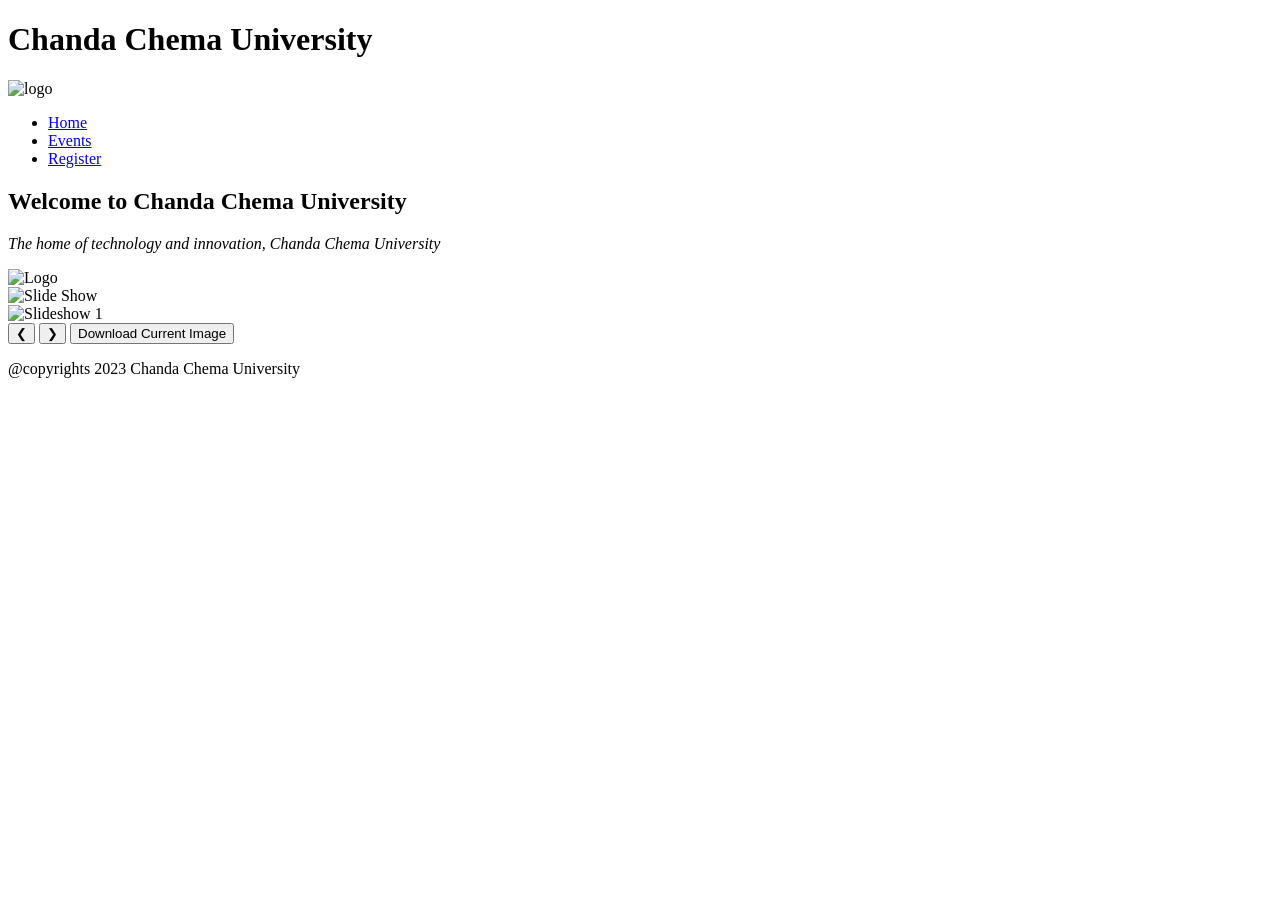
==== index.html @ ce2368bc "first commit" ====
<!DOCTYPE html>
<html lang="en">
<head>
    <meta charset="UTF-8">
    <meta name="viewport" content="width=device-width, initial-scale=1.0">
    <link rel="stylesheet" href="styles/index.css">
    <title> Campus Connect</title>
</head>
<body>
    <header>
        <h1 id="myh1">Chanda Chema University</h1>
        <img src="images/logo.png" width="100" height="100" alt="logo">
        <nav>
            <ul>
                <li><a href="index.html">Home</a></li>
                <li><a href="events.html">Events</a></li>
                <li><a href="register.html">Register</a></li>
            </ul>
        </nav>
    </header>
    <div class="gradient-banner">
        <h2>Welcome to Chanda Chema University </h2>
        <p><i> The home of technology and innovation, Chanda Chema University</i></p>
        
    </div>
    <main>
        <section class="slideshow-container">
            <div class="slide fade active">
                <img src="images/logo.png" alt="Logo" style="width:100%">
            </div>
            <div class="slide fade">
                <img src="images/slide show.png" alt="Slide Show" style="width:100%">
            </div>
            <div class="slide fade">
                <img src="images/slideshow1.png" alt="Slideshow 1" style="width:100%">
            </div>
            <button class="prev" onclick="plusSlides(-1)">❮</button>
            <button class="next" onclick="plusSlides(1)">❯</button>
            <button class="download-btn" onclick="downloadCurrentImage()">Download Current Image</button>
        </section>
    </main>
    <footer>
        <p></p>
        <p>@copyrights 2023 Chanda Chema University</p>
    </footer>
    <script src="script/index.js"></script>
</body>
</html>
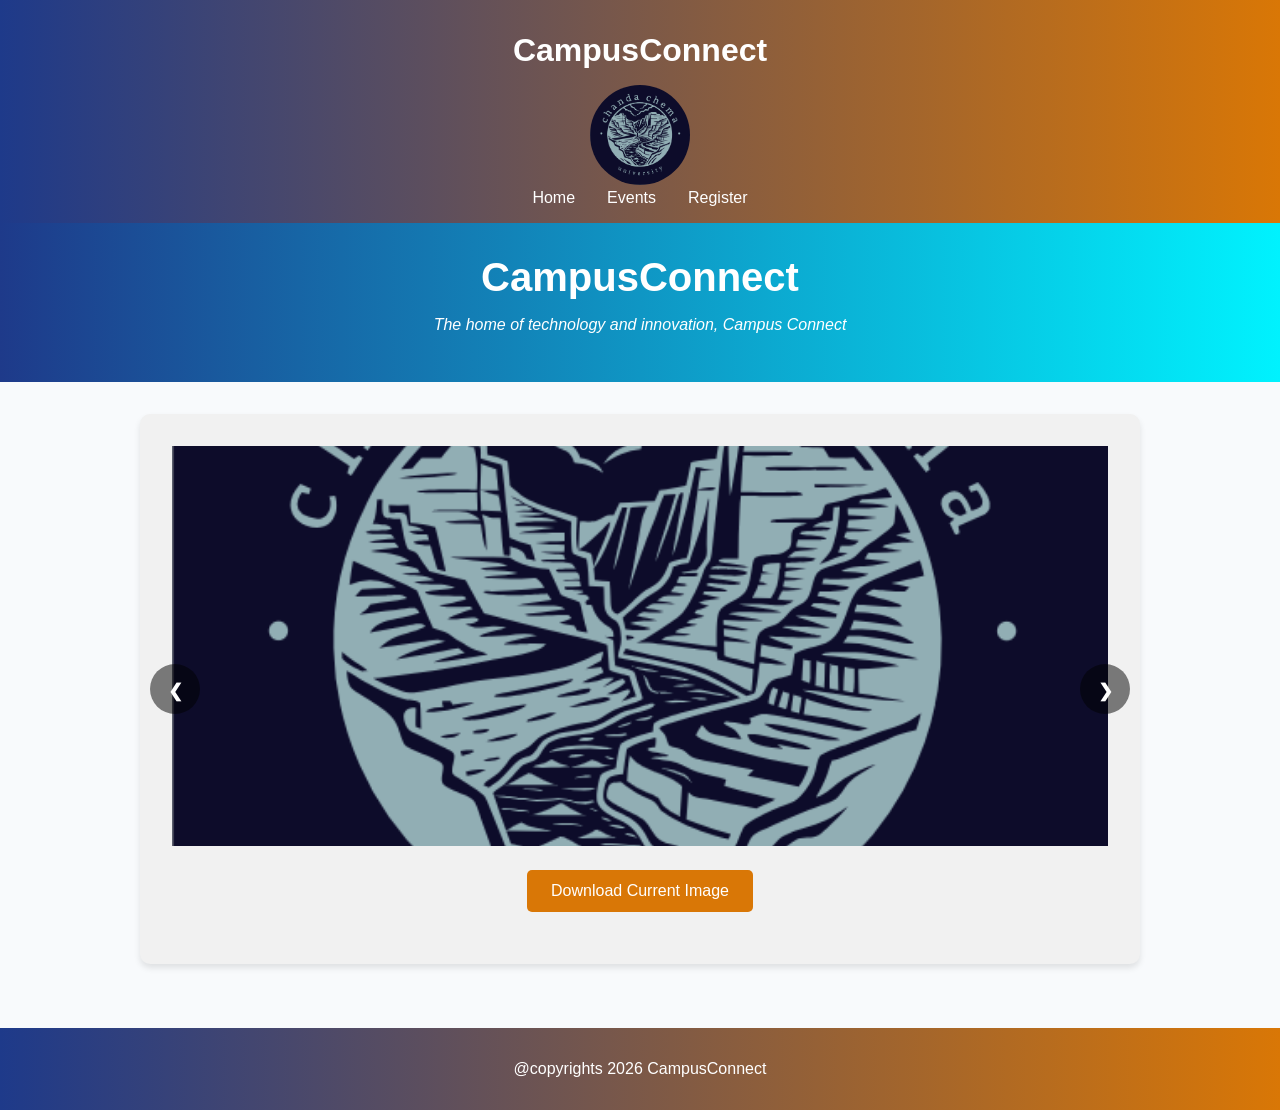
==== commit 6ba2402c: "all campus connect file" ====
--- a/index.html
+++ b/index.html
@@ -8,7 +8,7 @@
 </head>
 <body>
     <header>
-        <h1 id="myh1">Chanda Chema University</h1>
+        <h1 id="myh1">CampusConnect</h1>
         <img src="images/logo.png" width="100" height="100" alt="logo">
         <nav>
             <ul>
@@ -19,8 +19,8 @@
         </nav>
     </header>
     <div class="gradient-banner">
-        <h2>Welcome to Chanda Chema University </h2>
-        <p><i> The home of technology and innovation, Chanda Chema University</i></p>
+        <h2>CampusConnect </h2>
+        <p><i> The home of technology and innovation, Campus Connect</i></p>
         
     </div>
     <main>
@@ -41,7 +41,7 @@
     </main>
     <footer>
         <p></p>
-        <p>@copyrights 2023 Chanda Chema University</p>
+        <p>@copyrights 2026 CampusConnect</p>
     </footer>
     <script src="script/index.js"></script>
 </body>
--- a/styles/index.css
+++ b/styles/index.css
@@ -0,0 +1,167 @@
+* {
+  box-sizing: border-box;
+}
+
+body {
+  margin: 0;
+  font-family: Arial, Helvetica, sans-serif;
+  background-color: #f8fafc;
+  color: #1e1b4b;
+}
+
+header {
+  background: linear-gradient(to right, #1e3a8a, #d97706);
+  color: white;
+  padding: 1em;
+  text-align: center;
+}
+
+header h1 {
+  margin: 0.5em 0;
+}
+
+header img {
+  border-radius: 50%;
+}
+
+nav ul {
+  list-style: none;
+  padding: 0;
+  display: flex;
+  justify-content: center;
+  gap: 2em;
+  margin: 0;
+}
+
+nav a {
+  color: white;
+  text-decoration: none;
+}
+
+.gradient-banner {
+  background: linear-gradient(to right,  #1e3a8a 0%, #00f2fe 100%);
+  color: white;
+  text-align: center;
+  padding: 2em 1em;
+}
+
+.gradient-banner h2 {
+  margin: 0;
+  font-size: 2.5em;
+}
+
+main {
+  padding: 2em 1em;
+  background-color: #f8fafc;
+}
+
+.slideshow-container {
+  max-width: 1000px;
+  position: relative;
+  margin: auto;
+  background-color: #f1f1f1;
+  border-radius: 10px;
+  overflow: hidden;
+}
+
+.slide {
+  display: none;
+}
+
+.slide.active {
+  display: block;
+}
+
+.slide img {
+  height: 400px;
+  width: 100%;
+  object-fit: cover;
+}
+
+.fade {
+  animation-name: fade;
+  animation-duration: 1s;
+}
+
+
+
+.prev, .next {
+  cursor: pointer;
+  position: absolute;
+  top: 50%;
+  width: 50px;
+  height: 50px;
+  padding: 16px;
+  color: white;
+  font-weight: bold;
+  font-size: 18px;
+  border: none;
+  border-radius: 50%;
+  background-color: rgba(0,0,0,0.5);
+  user-select: none;
+  margin-top: -25px;
+}
+
+.prev {
+  left: 10px;
+}
+
+.next {
+  right: 10px;
+}
+
+.prev:hover, .next:hover {
+  background-color: rgba(0,0,0,0.8);
+}
+
+.download-btn {
+  display: block;
+  margin: 20px auto;
+  padding: 12px 24px;
+  background:#d97706;
+  color: white;
+  border: none;
+  border-radius: 5px;
+  cursor: pointer;
+  font-size: 16px;
+}
+
+.download-btn:hover {
+  background: #4952d6;
+  color:aliceblue;
+}
+footer {
+  background: linear-gradient(to right, #1e3a8a, #d97706);
+  color: white;
+  text-align: center;
+  padding: 1em;
+  margin-top: 2em;
+}
+
+ section{
+   text-align: center;
+   background-color: white;
+   color: #1e3a8a;
+   padding: 2em;
+   margin: 2em auto;
+   max-width: 800px;
+   box-shadow: 0 4px 6px rgba(0, 0,0,0.1);
+   border-radius: 8px;
+ }
+ button{
+  display: block;
+  margin: 1em auto;
+  background-color: #d97706;
+  color: white;
+  border: none;
+  padding: 12px 24px;
+  border-radius: 6px;
+  cursor: pointer;
+  font-size: 16px;
+  transition: background-color 0.3s;
+}
+
+button:hover {
+  background-color: #1e3a8a;
+}
+
